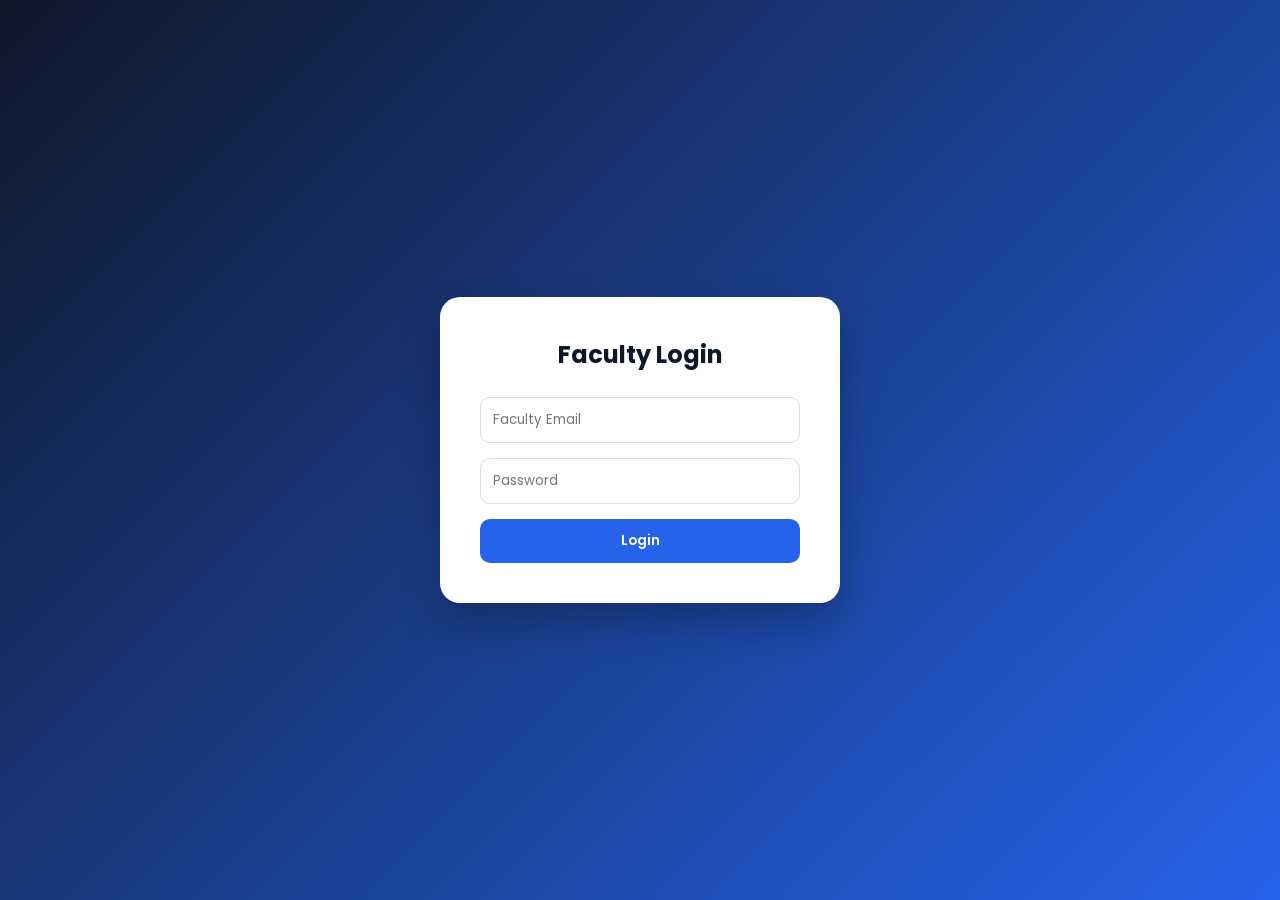
==== jgi/dashboard/faculty.html @ 21bade48 "Create faculty.html" ====
<!DOCTYPE html>
<html lang="en">

<head>

<meta charset="UTF-8">
<meta name="viewport"
content="width=device-width, initial-scale=1.0">

<title>Faculty Dashboard</title>

<link href="https://fonts.googleapis.com/css2?family=Poppins:wght@300;400;500;600&display=swap" rel="stylesheet">

<link rel="stylesheet"
href="https://cdnjs.cloudflare.com/ajax/libs/font-awesome/6.5.2/css/all.min.css">

<style>

*{
margin:0;
padding:0;
box-sizing:border-box;
font-family:'Poppins',sans-serif;
}

body{
background:#f4f7fb;
display:flex;
}

.sidebar{

width:260px;
background:#0f172a;
height:100vh;
position:fixed;

}

.sidebar h2{

color:white;
text-align:center;
padding:20px;

}

.sidebar a{

display:block;
padding:15px 25px;
color:white;
text-decoration:none;

}

.sidebar a:hover{

background:#2563eb;

}

.main{

margin-left:260px;
padding:30px;
width:100%;

}

.card{

background:white;
padding:25px;
border-radius:15px;
margin-bottom:20px;
box-shadow:0 3px 10px rgba(0,0,0,.08);

}

.card h2{

color:#2563eb;
margin-bottom:15px;

}

input,
textarea{

width:100%;
padding:12px;
border:1px solid #ddd;
border-radius:8px;
margin-bottom:15px;

}

button{

padding:12px 25px;
border:none;
background:#10b981;
color:white;
border-radius:8px;
cursor:pointer;

}

.assignment{

display:flex;
justify-content:space-between;
padding:15px;
background:#f8fafc;
margin-bottom:10px;
border-radius:8px;

}

.download{

background:#2563eb;
padding:8px 15px;
color:white;
text-decoration:none;
border-radius:8px;

}

</style>

</head>

<body>

<div class="sidebar">

<h2>CMS LMS</h2>

<a href="#"><i class="fa fa-home"></i> Dashboard</a>

<a href="#"><i class="fa fa-upload"></i> Upload Assignment</a>

<a href="#"><i class="fa fa-book"></i> Resources</a>

<a href="#"><i class="fa fa-users"></i> Student Submissions</a>

<a href="#"><i class="fa fa-star"></i> Feedback</a>

<a href="#" onclick="logout()">

<i class="fa fa-sign-out"></i>
Logout

</a>

</div>

<div class="main">

<div class="card">

<h2 id="welcomeFaculty">

Faculty Dashboard

</h2>

</div>

<!-- Upload Assignment -->

<div class="card">

<h2>Upload Assignment Question</h2>

<input type="text"
placeholder="Assignment Title">

<input type="file">

<button>
Upload Assignment
</button>

</div>

<!-- Upload Resources -->

<div class="card">

<h2>Upload Resource Material</h2>

<input type="text"
placeholder="Resource Name">

<input type="file">

<button>
Upload Resource
</button>

</div>

<!-- Student Submissions -->

<div class="card">

<h2>Student Submissions</h2>

<div class="assignment">

<span>
No submissions available
</span>

</div>

</div>

<!-- Feedback -->

<div class="card">

<h2>Faculty Feedback Summary</h2>

<p>
Average Rating : 4.8 / 5
</p>

<p>
Total Feedback : 145
</p>

</div>

</div>

<script>

/* LOGIN CHECK */

const faculty =
localStorage.getItem(
"facultyEmail"
);

if(!faculty){

window.location.href =
"../pages/faculty-login.html";

}

document.getElementById(
"welcomeFaculty"
).innerHTML =
"Welcome : " + faculty;

/* LOGOUT */

function logout(){

localStorage.removeItem(
"facultyEmail"
);

window.location.href =
"../pages/faculty-login.html";

}

</script>

</body>

</html>
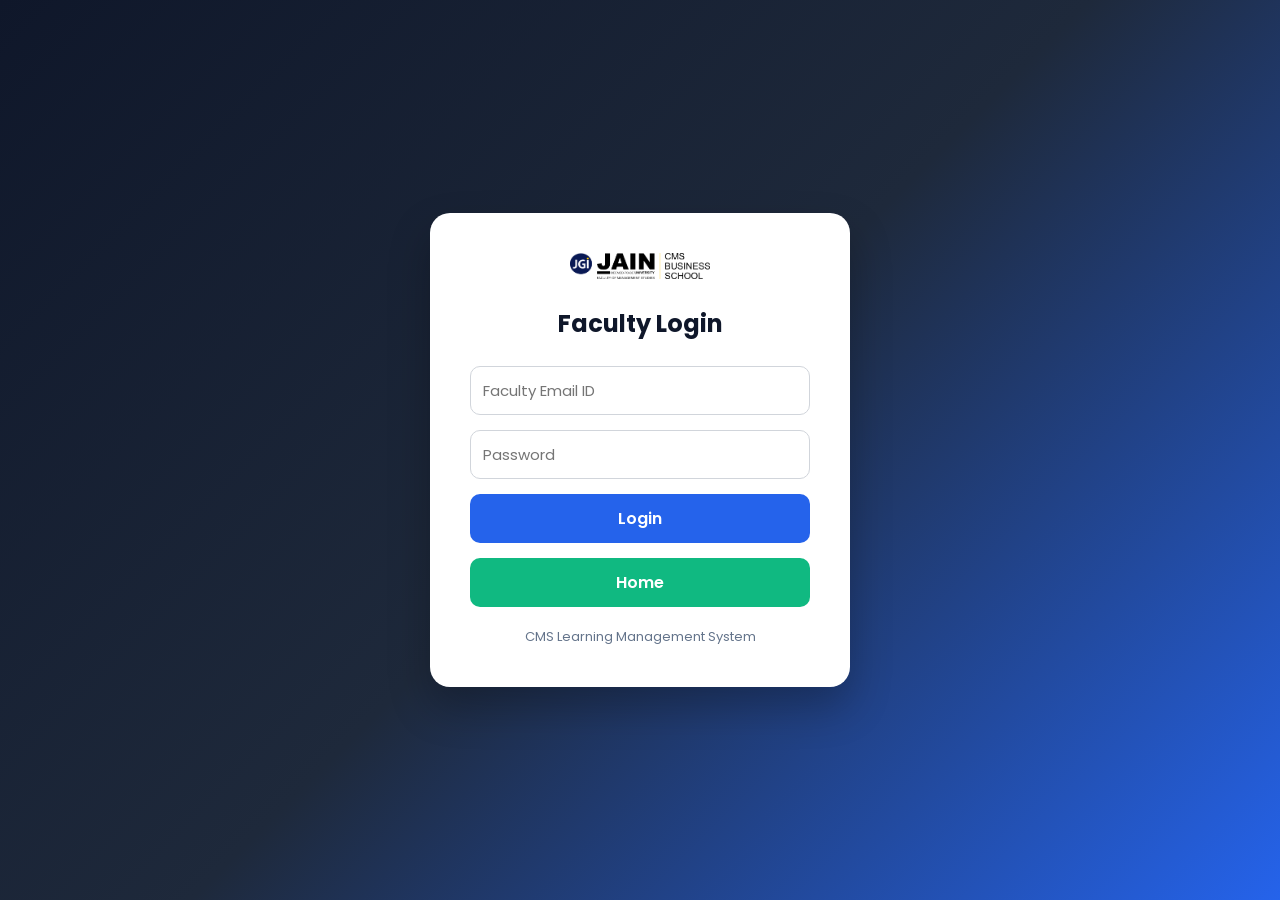
==== commit 023dacea: "Update faculty.html" ====
--- a/jgi/dashboard/faculty.html
+++ b/jgi/dashboard/faculty.html
@@ -1,18 +1,17 @@
 <!DOCTYPE html>
+
 <html lang="en">
 
 <head>
 
 <meta charset="UTF-8">
-<meta name="viewport"
-content="width=device-width, initial-scale=1.0">
-
-<title>Faculty Dashboard</title>
-
-<link href="https://fonts.googleapis.com/css2?family=Poppins:wght@300;400;500;600&display=swap" rel="stylesheet">
-
-<link rel="stylesheet"
-href="https://cdnjs.cloudflare.com/ajax/libs/font-awesome/6.5.2/css/all.min.css">
+<meta name="viewport" content="width=device-width, initial-scale=1.0">
+
+<title>Faculty Dashboard | CMS LMS</title>
+
+<link href="https://fonts.googleapis.com/css2?family=Poppins:wght@300;400;500;600;700&display=swap" rel="stylesheet">
+
+<link rel="stylesheet" href="https://cdnjs.cloudflare.com/ajax/libs/font-awesome/6.5.2/css/all.min.css">
 
 <style>
 
@@ -28,103 +27,168 @@
 display:flex;
 }
 
+/* Sidebar */
+
 .sidebar{
-
-width:260px;
+width:270px;
 background:#0f172a;
 height:100vh;
 position:fixed;
-
-}
-
-.sidebar h2{
-
+left:0;
+top:0;
+overflow-y:auto;
+padding-top:20px;
+}
+
+.logo-section{
+text-align:center;
+margin-bottom:25px;
+}
+
+.logo-section img{
+width:140px;
+height:auto;
+object-fit:contain;
+margin-bottom:10px;
+}
+
+.logo-section h2{
 color:white;
-text-align:center;
-padding:20px;
-
+font-size:22px;
 }
 
 .sidebar a{
-
 display:block;
 padding:15px 25px;
 color:white;
 text-decoration:none;
-
+transition:.3s;
 }
 
 .sidebar a:hover{
-
 background:#2563eb;
-
-}
+}
+
+.sidebar i{
+margin-right:10px;
+}
+
+/* Main */
 
 .main{
-
-margin-left:260px;
+margin-left:270px;
 padding:30px;
 width:100%;
-
+}
+
+.header{
+background:white;
+padding:20px;
+border-radius:15px;
+box-shadow:0 3px 10px rgba(0,0,0,.08);
+margin-bottom:25px;
+}
+
+.header h1{
+color:#0f172a;
 }
 
 .card{
-
 background:white;
 padding:25px;
 border-radius:15px;
-margin-bottom:20px;
 box-shadow:0 3px 10px rgba(0,0,0,.08);
-
+margin-bottom:25px;
 }
 
 .card h2{
-
 color:#2563eb;
 margin-bottom:15px;
-
 }
 
 input,
 textarea{
-
 width:100%;
 padding:12px;
 border:1px solid #ddd;
 border-radius:8px;
 margin-bottom:15px;
-
+}
+
+textarea{
+height:120px;
+resize:none;
 }
 
 button{
-
-padding:12px 25px;
-border:none;
 background:#10b981;
 color:white;
+border:none;
+padding:12px 25px;
 border-radius:8px;
 cursor:pointer;
-
-}
-
-.assignment{
-
+font-weight:600;
+}
+
+button:hover{
+opacity:.9;
+}
+
+.assignment,
+.resource,
+.submission{
 display:flex;
 justify-content:space-between;
+align-items:center;
 padding:15px;
 background:#f8fafc;
+border-radius:10px;
 margin-bottom:10px;
+}
+
+.download-btn{
+background:#2563eb;
+color:white;
+padding:8px 15px;
 border-radius:8px;
-
-}
-
-.download{
-
-background:#2563eb;
-padding:8px 15px;
-color:white;
 text-decoration:none;
-border-radius:8px;
+}
+
+.stat{
+padding:15px;
+background:#f8fafc;
+border-radius:10px;
+margin-bottom:10px;
+}
+
+.success{
+color:green;
+margin-top:10px;
+}
+
+@media(max-width:768px){
+
+body{
+flex-direction:column;
+}
+
+.sidebar{
+position:relative;
+width:100%;
+height:auto;
+}
+
+.main{
+margin-left:0;
+}
+
+.assignment,
+.resource,
+.submission{
+flex-direction:column;
+align-items:flex-start;
+gap:10px;
+}
 
 }
 
@@ -136,83 +200,137 @@
 
 <div class="sidebar">
 
+<div class="logo-section">
+
+<img
+src="../assets/logo.png"
+alt="CMS Logo">
+
 <h2>CMS LMS</h2>
 
-<a href="#"><i class="fa fa-home"></i> Dashboard</a>
-
-<a href="#"><i class="fa fa-upload"></i> Upload Assignment</a>
-
-<a href="#"><i class="fa fa-book"></i> Resources</a>
-
-<a href="#"><i class="fa fa-users"></i> Student Submissions</a>
-
-<a href="#"><i class="fa fa-star"></i> Feedback</a>
+</div>
+
+<a href="../index.html">
+<i class="fa fa-home"></i>
+Home
+</a>
+
+<a href="#">
+<i class="fa fa-gauge"></i>
+Dashboard
+</a>
+
+<a href="#assignmentSection">
+<i class="fa fa-file-circle-plus"></i>
+Assignments
+</a>
+
+<a href="#resourceSection">
+<i class="fa fa-folder-open"></i>
+Resources
+</a>
+
+<a href="#submissionSection">
+<i class="fa fa-users"></i>
+Student Submissions
+</a>
+
+<a href="#feedbackSection">
+<i class="fa fa-star"></i>
+Feedback
+</a>
 
 <a href="#" onclick="logout()">
-
-<i class="fa fa-sign-out"></i>
+<i class="fa fa-right-from-bracket"></i>
 Logout
-
 </a>
 
 </div>
 
 <div class="main">
 
-<div class="card">
-
-<h2 id="welcomeFaculty">
-
-Faculty Dashboard
-
-</h2>
+<div class="header">
+
+<h1 id="welcomeFaculty">
+Welcome Faculty
+</h1>
+
+<p>
+Faculty Learning Management Dashboard
+</p>
 
 </div>
 
 <!-- Upload Assignment -->
 
-<div class="card">
+<div class="card" id="assignmentSection">
 
 <h2>Upload Assignment Question</h2>
 
-<input type="text"
+<input
+type="text"
 placeholder="Assignment Title">
 
-<input type="file">
-
-<button>
+<input
+type="file"
+id="assignmentFile">
+
+<button onclick="uploadAssignment()">
 Upload Assignment
 </button>
 
+<p id="assignmentStatus"></p>
+
 </div>
 
 <!-- Upload Resources -->
 
-<div class="card">
+<div class="card" id="resourceSection">
 
 <h2>Upload Resource Material</h2>
 
-<input type="text"
-placeholder="Resource Name">
-
-<input type="file">
-
-<button>
+<input
+type="text"
+placeholder="Resource Title">
+
+<input
+type="file"
+id="resourceFile">
+
+<button onclick="uploadResource()">
 Upload Resource
 </button>
 
+<p id="resourceStatus"></p>
+
+</div>
+
+<!-- Uploaded Resources -->
+
+<div class="card">
+
+<h2>Available Resources</h2>
+
+<div class="resource">
+
+<span>
+No resources uploaded yet.
+</span>
+
+</div>
+
 </div>
 
 <!-- Student Submissions -->
 
-<div class="card">
+<div class="card" id="submissionSection">
 
 <h2>Student Submissions</h2>
 
-<div class="assignment">
+<div class="submission">
 
 <span>
-No submissions available
+No student submissions available.
 </span>
 
 </div>
@@ -221,17 +339,27 @@
 
 <!-- Feedback -->
 
-<div class="card">
+<div class="card" id="feedbackSection">
 
 <h2>Faculty Feedback Summary</h2>
 
-<p>
-Average Rating : 4.8 / 5
-</p>
-
-<p>
-Total Feedback : 145
-</p>
+<div class="stat">
+
+Average Rating : <strong>4.8 / 5</strong>
+
+</div>
+
+<div class="stat">
+
+Total Feedback : <strong>145</strong>
+
+</div>
+
+<div class="stat">
+
+Positive Feedback : <strong>92%</strong>
+
+</div>
 
 </div>
 
@@ -239,7 +367,7 @@
 
 <script>
 
-/* LOGIN CHECK */
+/* SESSION CHECK */
 
 const faculty =
 localStorage.getItem(
@@ -253,6 +381,8 @@
 
 }
 
+/* SHOW USER */
+
 document.getElementById(
 "welcomeFaculty"
 ).innerHTML =
@@ -271,8 +401,59 @@
 
 }
 
+/* ASSIGNMENT */
+
+function uploadAssignment(){
+
+const file =
+document.getElementById(
+"assignmentFile"
+).files[0];
+
+if(!file){
+
+alert(
+"Please select an assignment file."
+);
+
+return;
+
+}
+
+document.getElementById(
+"assignmentStatus"
+).innerHTML =
+"<span class='success'>Assignment uploaded successfully.</span>";
+
+}
+
+/* RESOURCE */
+
+function uploadResource(){
+
+const file =
+document.getElementById(
+"resourceFile"
+).files[0];
+
+if(!file){
+
+alert(
+"Please select a resource file."
+);
+
+return;
+
+}
+
+document.getElementById(
+"resourceStatus"
+).innerHTML =
+"<span class='success'>Resource uploaded successfully.</span>";
+
+}
+
 </script>
 
 </body>
-
 </html>
